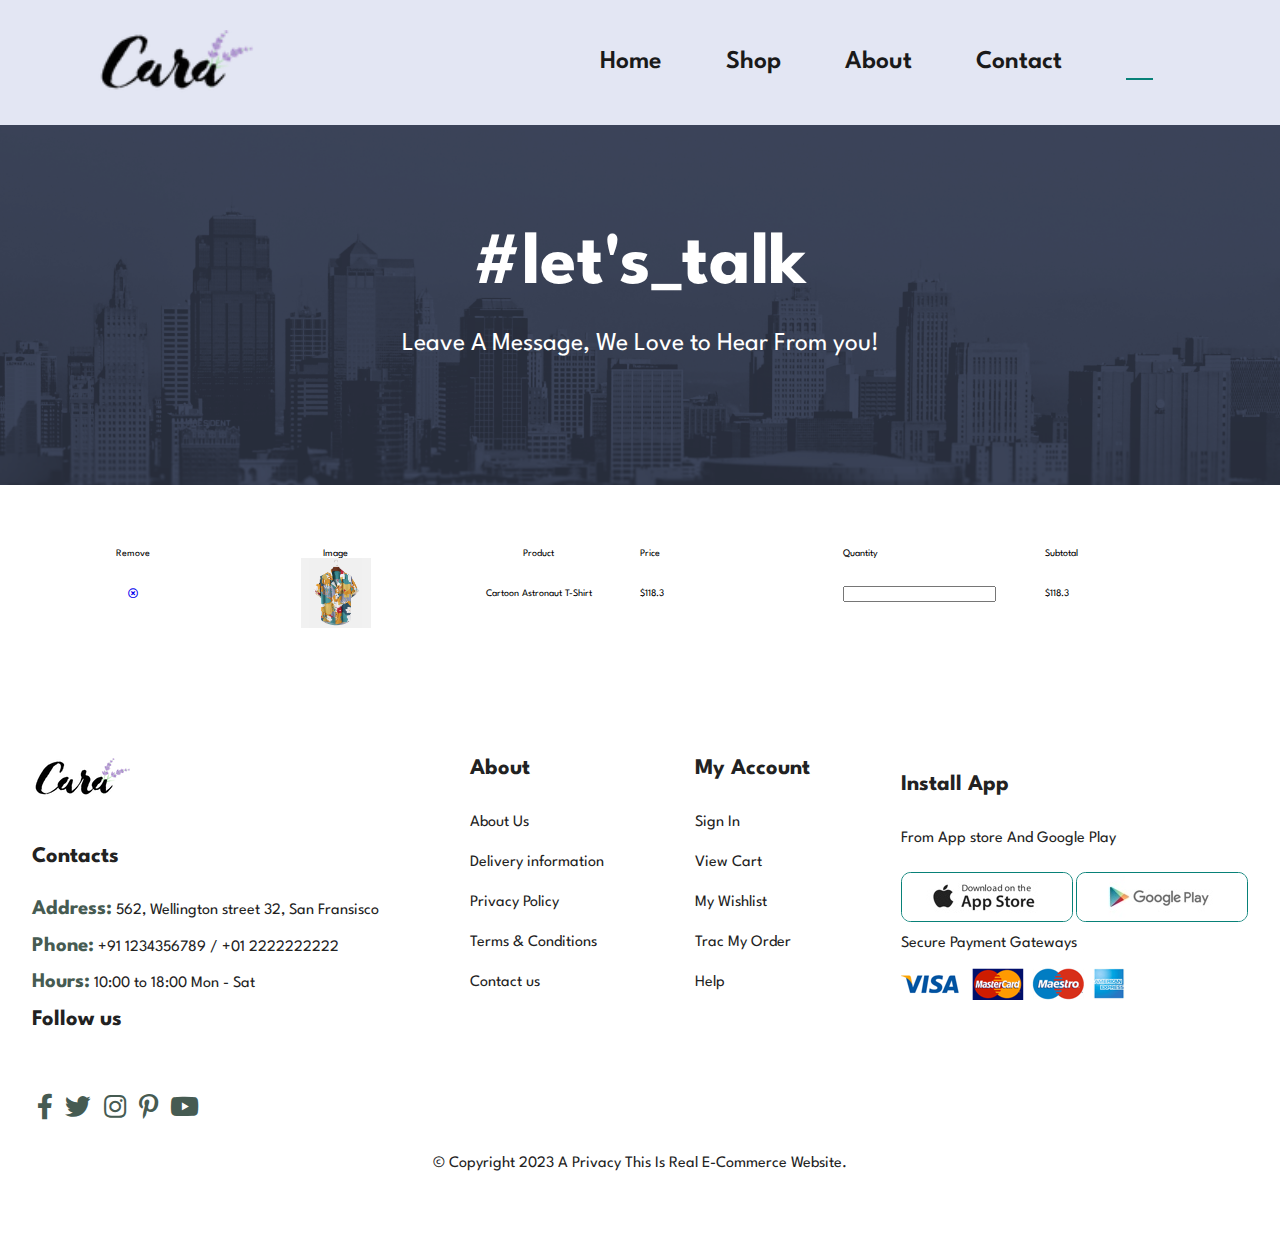
==== cart.html @ a42f6ac5 "Add Pages" ====
<!DOCTYPE html>
<html lang="en">
<head>
  <meta charset="UTF-8">
  <!-- <meta http-equiv="X-UA Compatible" content="IE=edge"> -->
<meta name="viewport" content="width=device-width, initial-scale=1.0">

  <link rel="stylesheet" href="https://pro.fontawesome.com/releases/v5.10.0/css/all.css" />
  <link rel="stylesheet" href="style.css">
  <link rel="stylesheet" href="General.css">
  <link rel="stylesheet" href="queries.css">

<header class="header"> 
    <nav class="nav">
      <img class="nav-logo" src="img/logo.png" alt="logo">
      <ul class="nav-bar  active">
          <li class="nav-items"><a href="index.html">Home</a></li>
          <li class="nav-items"><a href="shop.html">Shop</a></li> 
          <li class="nav-items"><a href="about.html">About</a></li>
          <li class="nav-items"><a href="contact.html">Contact</a></li>
          <li class="nav-items"><a class="active" href="cart.html"><i class="far fa-shopping-bag"></i></a></li>
          <a href="#"><i id="close" class="far fa-times"></i></a>
      </ul>
      <div class="mobile">
        <a href="cart.html"><i class="far fa-shopping-bag"></i></a>
         <i id="bar" class="fas fa-outdent"></i>
       </div> 
    </nav>
  </header>
  <section class="page-header about-header">
   <div>
    <h2>#let's_talk</h2>
    <p>Leave A Message, We Love to Hear From you! </p>
   </div>
  </section>

<section class="cart-details" id="section-feature">
  <table>
    <thead>
      <tr>
       <td>Remove</td>
       <td>Image</td>
        <td>Product</td>
        <td>Price</td>
        <td>Quantity</td>
        <td>Subtotal</td>
      </tr>
    </thead>
    <tbody>
        <tr>
          <td><a href="#"><i class="far fa-times-circle"></i></a></td>
          <td><img src="img/products/f1.jpg" alt="Product"></td>
          <td>Cartoon Astronaut T-Shirt</td>
          <td>$118.3</td>
          <td><input type="number"></td>
          <td>$118.3</td>
        </tr>
    </tbody>
  </table>
</section>
   <footer id="section-feature">
    <div class="footer-columns">
      <img class="logo" src="img/logo.png" alt="logo">
      <h4 class="footer-heading">Contacts</h4>
      <p class="footer-description"><strong>Address:</strong><a href="#"> 562, Wellington street 32, San Fransisco</a></p>
      <p class="footer-description"><strong>Phone:</></strong><a href="#"> +91 1234356789 / +01 2222222222</a></p>
      <p class="footer-description"><strong>Hours:</strong><a href="#"> 10:00 to 18:00 Mon - Sat</a></p>
      <div class="socil-media">
        <h4 class="footer-heading">Follow us</h4>
        <div class="icon-list">
          <i class="fab fa-facebook-f"></i>
          <i class="fab fa-twitter"></i>
          <i class="fab fa-instagram"></i>
          <i class="fab fa-pinterest-p"></i>
          <i class="fab fa-youtube"></i>
        </div>
      </div>
    </div>
    <div class="footer-columns">
      <h4 class="footer-heading">About</h4>
      <a href="#">About Us</a>
      <a href="#">Delivery information</a>
      <a href="#">Privacy Policy</a>
      <a href="#">Terms & Conditions</a>
      <a href="#">Contact us</a>
    </div>
    <div class="footer-columns">
      <h4 class="footer-heading">My Account</h4>
      <a href="#">Sign In</a>
      <a href="#">View Cart</a>
      <a href="#">My Wishlist</a>
      <a href="#">Trac My Order</a>
      <a href="#">Help</a>
    </div>
    <div class="footer-columns install">
      <h4 class="footer-heading">Install App</h4>
     <p class="footer-description"><a href="#">From App store And Google Play </a></p>
     <div class="row">
      <img src="img/pay/app.jpg" alt="App Store">
      <img src="img/pay/play.jpg" alt="Play">
     </div>
     <p class="footer-description"><a href="#">Secure Payment Gateways</a></p>
     <img src="img/pay/pay.png" alt="Payment Method">
    </div>
    <div class="copyright">
      <p class="footer-description"><a href="#">&copy copyright 2023 A privacy This is real E-commerce Website.</a></p>
    </div>
   </footer>
  </main>
  <script src="script.js"></script>
</head>
</html>
---- style.css ----
#section-feature {
  padding: 4rem 2rem;
}

#section-m1 {
  margin: 4rem 0;
}

/* ////////////// */
/* Section Header */
/* ///////////////// */

.header {
  display: flex;
  justify-content: space-between;
  align-items: center;
  background-color: #e3e6f3 ;
  /* Because we want header to be sticky later */
  height: 7.8rem;
}

.mobile {
  border: none;
  cursor: pointer;
  display: none;
}
.mobile i {
  color: #1a1a1a;
  font-size: 2.4rem;
  padding-left: 2rem;
}

.nav {
  display: flex;
  justify-content: space-between;
  align-items: center;
  height: 8rem;
  width: 100%;
  z-index: 100;
  padding: 0px 6rem;
  position: relative;
}
#close {
 display: none;
}


.nav.sticky {
  position: fixed;
  background-color: #e3e6f3;
}

.nav-bar {
  display: flex;
  align-items: center;
  justify-content: center;
}
.nav-bar li {
  list-style: none;
  padding: 0 2rem;
  position: relative;
}

.nav-bar li a {
  text-decoration: none;
  font-size: 1.6rem;
  font-weight: 600;
  color: #1a1a1a;
  transition: 0.3s ease-in;
}
.nav-bar li a:hover, 
.nav-bar li a.active{
 color: #088178;
}

.nav-bar li a:hover::after,
.nav-bar li a.active::after{
content: "";
width: 30%;
height: 2px;
position: absolute;
background-color: #088178;
bottom: -4px;
left: 2rem;
}
.nav-logo {
height: 4rem;
}


/* Section Hero */
.hero {
  background-image: url(img/hero4.png);
  background-position: top 25% right 0%;
  background-size: cover;
  width: 100%;
  height: 95vh;
  padding: 0 8rem;
  display: flex;
  flex-direction: column;
  align-items: flex-start;
  justify-content: center;
}

.hero h4 {
  margin-bottom: 1.5rem;
}
.hero h1 {
  color: #088178;
}
 
.btn-hero { 
 background-image: url(img/button.png);
 background-size: cover;
 padding: 1.4rem 8rem 1.4rem 6.5rem;
 border: 0;
 cursor: pointer;
 background-color: transparent; 
 background-repeat: no-repeat;
 font-size: 1.5rem;
 font-weight: 700;
 transition: 0.2s ease;
}
.btn-hero:hover {
 color: #088176;
}

/* Section Feature */
.features {
  position: relative;
  display: flex;
  align-items: center;
  justify-content: space-between;
  flex-wrap: wrap;
}
.features .feature-box {
 max-width:17rem;
 padding: 2.5rem 1.5rem;
 text-align: center;
 box-shadow: 2rem 2rem 3.4rem rgba(0,0,0,0.03);
 border: 1px solid #cce7d0;
 border-radius: 0.4rem;
 margin: 1.5rem 0;
}

#section-feature .feature-box:hover {
 box-shadow: 1rem 1rem 5.4rem 
 rgba(70, 62, 222, 0.01);
}
#section-feature .feature-box img {
  width: 100%;
  margin-bottom: 1rem;
}
#section-feature .feature-btn{
  display: inline-block;
  padding: 0.9rem 0.8rem 0.6rem 0.8rem;
  line-height: 1;
  border-radius: 0.5rem;
  color: #088178;
  background-color: #fddde4;
  cursor: pointer;
};
#section-feature .feature-btn:hover{
  background-color:#cb8494a4;
}

#section-feature .feature-box:nth-child(2) .feature-btn {
  background-color: #d1e8f2;
}
#section-feature .feature-box:nth-child(3) .feature-btn {
  background-color: #cdebbc;
}
#section-feature .feature-box:nth-child(4) .feature-btn {
  background-color: #cdd4f8;
}
#section-feature .feature-box:nth-child(5) .feature-btn {
  background-color: #f6dbf6;
}
#section-feature .feature-box:nth-child(6) .feature-btn {
  background-color: #fff2e5;
}
/* Hover  */
#section-feature .feature-box:nth-child(6) .feature-btn:hover {
  background-color: #e2bb94bc;
    color: #1a1a1a;
}
#section-feature .feature-box:nth-child(5) .feature-btn:hover {
  background-color: #ed81edc1;
  color: #1a1a1a;
}
#section-feature .feature-box:nth-child(4) .feature-btn:hover {
  background-color: #a6b3f0;
    color: #1a1a1a;
}
#section-feature .feature-box:nth-child(3) .feature-btn:hover {
  background-color: #a0ee73b0;
  color: #1a1a1a;
} 
#section-feature .feature-box:nth-child(2) .feature-btn:hover{
  background-color: #81cbebd7;
  color: #1a1a1a;
}
/* ///////////////////////// */
   /* Products Section */
/* //////////////////////////// */

.products-primary {
  text-align: center;
}
.products-primary .pro-conatiner {
  display: flex;
  justify-content: space-between;
  padding-top: 2rem;
  flex-wrap: wrap;
}

.pro {
  width: 23%;
  min-width: 20rem;
  border: 1px solid #cce7d0;
  padding: 1rem 1.2rem;
  border-radius: 2rem;
  cursor: pointer;
  box-shadow: 2rem 2rem 3rem rgba(0,0,0,0.02);
  position: relative;
  transition: all 0.2s ease;
  margin: 1.5rem 0;

}
.pro img {
  width: 100%;
  border-radius: 2rem;
}
.pro:hover {
  box-shadow: 2rem 2rem 3rem rgba(0,0,0,0.07);
}

.product-description{
  text-align: start;
  padding: 1rem 0;
}

.product-description span {
  font-size: 1.2rem;
  color: #606063;
}
.product-description h5 {
  font-size: 1.4rem;
  color: #1a1a1a;
  padding-top: 0.7rem;
}
.pro .star i {
  font-size: 1.2rem;
  color: rgb(243, 184, 25);
} 
.price-heading {
  font-size: 1.4rem;
  font-weight: 700;
  padding-top: 0.7rem;
  color: #088178;
}
.cart {
  width: 4rem;
  height: 4rem;
  border-radius: 5rem;
  line-height: 4rem;
  background-color: #e8f6ea;
  color: #088178;
  font-weight: 500;
  position: absolute;
  right: 1rem;
  bottom: 2rem;
  border: 1px solid #cce7d0;
  font-size: 1.5rem;
}
/* //////////////////// */
/* Banner */
/* //////////////////// */

.banner {
  display: flex;
  flex-direction: column;
  justify-content: center;
  align-items: center;
  background-image: url(img/banner/b2.jpg);
  background-size: cover;
  background-position: center;
  width: 100%;
  height: 40vh;
}
.sub-heading {
  color: #fff;
  font-size: 1.6rem;
}
.heading-secondry {
  font-size: 3rem;
  color: #fff;
  padding: 1rem 0;
}
.heading-secondry span {
  color: #ef3636;
}
.banner .normal-btn:hover {
  background-color: #088178;
  color: #fff;
}

/* small banner */
 .sm-banner{
 display: flex; 
 justify-content: space-between;
 flex-wrap: wrap;
}
 .banner-box {
  display: flex;
  flex-direction: column;
  justify-content: center;
  align-items: flex-start;
  background-image: url(img/banner/b17.jpg);
  background-size: cover;
  background-position: center;
  min-width: 50rem;
  height: 50vh;
  padding: 3rem;
}
.banner-box2 {
  background-image: url(img/banner/b10.jpg);
}

.banner-box h4 {
  color: #fff;
  font-size: 2rem;
  font-weight: 300;
}
.banner-box h2 {
  color: #fff;
  font-size: 2.8rem;
  font-weight: 800;
}
.banner-box span {
  color: #fff;
  font-size: 1.4rem;
  font-weight: 500;
  padding-bottom: 1.5rem;
}
.banner-box:hover button {
  background-color: #088178;
  border: 1px solid #088178;
}
/* Banner Third */
.banner-third {
  display: flex;
  justify-content: space-between;
  flex-wrap: wrap;
  padding: 0 4rem;
  /* margin-bottom: 1rem; */
}
.banner-third .banner-box {
  display: flex;
  flex-direction: column;
  justify-content: center;
  align-items: flex-start;
  background-image: url(img/banner/b7.jpg);
  background-size: cover;
  background-position: center;
  min-width: 30%;
  height: 30vh;
  padding: 2rem;
  margin-bottom: 2rem;
} 
.banner-third .banner-box__2 {
  background-image: url(img/banner/b4.jpg);
}
.banner-third .banner-box__3 {
  background-image: url(img/banner/b18.jpg);
}
.banner-third .banner-box h2 {
  color: #fff;
  font-size: 2.2rem;
  font-weight: 900;
  text-transform: uppercase;
}
.banner-third .banner-box h3 {
  color: #ef544e;
  font-size: 1.4rem;
  font-weight: 800;
  text-transform: uppercase;
}
/* //////////////// */
/* News letter section */
/* ///////////////// */

.news-letter {
  display: flex;
  justify-content: space-between;
  align-items: center;
  flex-wrap: wrap;
  background-image: url(img/banner/b14.png);
  background-repeat: no-repeat;
  background-position: 20% 30%;
  background-color: #041e42;
  margin: 4rem 0;
}

.news-heading {
  font-size: 2.2rem;
  color: #fff;
  font-weight: 700;
}
.news-description {
  font-size: 1.4rem;
  color: #818ea0;
  font-weight: 600;
}
.news-description span{
  color: #ffbd27;
  cursor: pointer;
}
.form {
  display: flex;
  justify-content: center;
}
.form input {
  height: 5rem;
  width: 100%;
  padding: 0 1.25em;
  font-size: 1.4rem;
  border: 1px solid transparent;
  border-radius: 0.4rem;
  outline: none;
  border-top-right-radius: 0;
  border-bottom-right-radius: 0;
}
.form .normal-btn {
  background-color: #088178;
  color: #fff;
  white-space: nowrap;
  border-top-left-radius: 0;
  border-bottom-left-radius: 0;
}

/* ////////////// */
/* Footer Section */
/* ///////////// */

footer {
  display: flex;
  justify-content: space-between;
  flex-wrap: wrap;
}
footer .logo {
  margin-bottom: 3rem;
}

footer .footer-columns {
  display: flex;
  flex-direction: column;
  align-items: flex-start;
  margin-bottom: 2rem;
}
footer .footer-heading {
  font-size: 1.4rem;
  padding-bottom: 2rem;
}
footer .footer-description {
  font-size: 1.3rem;
  margin: 0 0 0.8rem 0;
}
footer a {
  font-size: 1rem;
  margin-bottom: 1rem;
  color: #222;
  text-decoration: none;
  line-height: 1.5;
}
.icon-list {
  margin-top: 2rem;
}
footer .icon-list {
  color: #465b52;
  padding-right: 0.4rem;
  cursor: pointer;
}
.icon-list i {
  font-size: 1.6rem;
  padding: 0 0.3rem;
}
.row img {
 border: 1px solid #088178;
 border-radius: 0.6rem;
 margin: 0.5rem 0;
 cursor: pointer;
}
.install {
  margin: 1rem 0 1.5rem 0;
}
.footer-columns a:hover,i:hover {
 color: #150606bd;
} 
.copyright {
  text-align: center;
  /* flex-wrap: wrap; */
  width: 100%;
  text-transform: capitalize;
}

/* Shop page */
.page-header {
  background-image: url(img/banner/b1.jpg);
  background-size: cover;
  background-repeat: no-repeat;
  width: 100%;
  height: 40vh;
  display: flex;
  justify-content: center;
  text-align: center;
  flex-direction: column;
  padding: 1.4rem;
}
 .page-header h2,
 .page-header p {
  color: #fff;
 }

 .pagination-container {
  text-align: center;
 }
  .pagination-container a {
    text-decoration: none;
    background-color: #088178;
    color: #fff;
    border-radius: 0.4rem;
    padding: 1.5rem 2rem;
    font-weight:600; 
    font-size: 1.2rem;

  }
  .pagination-container a i{
    font-size: 1.2rem;
    font-weight:600; 
    align-items: center;
  }
  .product-details{
    display: flex;
    margin-top: 2rem;
   
  }
  .singel-pro-image {
    width: 40%;
    margin-right: 5rem;
  }
  .small-img-group   {
   display: flex;
   justify-content: space-between;
  }
  .small-img-col {
    flex-basis: 24%;
    cursor: pointer;
    display: flex;
    gap: 0.4rem;

   }
  .product-details .single-details {
    width: 50%;
    padding-top: 3rem;
   }
  .single-details h4 {
    padding: 4rem 0 2rem 0;
   }
  .single-details h2 {
     font-size: 2.6rem;
  }
  .single-details select {
    display: block;
    padding: 0.5rem 1rem;
    margin-bottom: 1rem;
  }
  .single-details input {
    max-width:4rem;
    height: 4rem;
    padding-left: 1rem;
    font-size: 1.6rem;
    margin-right: 1rem;
  }
  .single-details button {
  background-color: #088178;
  color: #fff;
  font-size: 1.2rem;
  padding: 1.2rem 3.2rem;
  }
  .single-details input {
   outline: none;
  }
  .single-details span {
   line-height: 2.4rem;
  font-size: 1.4rem;
}

/* Blog html */

.blog-header {
  background-image: url(img/banner/b19.jpg);
}

.blog {
  padding: 15rem 15rem 0 15rem;
}
.blog-box {
 display: flex;
 align-items: center;
 width: 100%; 
 position: relative;
 padding-bottom: 9rem;
}
.blog-img {
 width: 50%;
 margin-right: 4rem; 
}
.blog-img img{
  width: 100%;
  object-fit: cover;
  height: 30rem;
}
.blog-details{
  width: 50%;
  position: relative;
}
.blog-details h4 {
  text-transform: capitalize;

}
.blog-details a {
  font-size: 1.1rem;
  color: #000;
  font-weight: 700;
  text-decoration: none;
  position: relative;
}
.blog-details a::after {
  content: "";
  width: 5rem;
  height: 1px;
  background-color: #000;
  position: absolute;
  top: 4px;
  right:-6rem;
}
.blog-details a:hover {
  color: #088176;
}
.blog-details a:hover::after {
  background-color: #088176;
}
.blog-box h1 {
  position: absolute;
  top: -4rem;
  left: 0;
  font-size: 7rem;
  font-weight: 700;
  color: #c9cbce;
  z-index: -2;
}

/* About Page */
.about-header {
  background-image: url(img/about/banner.png);
}
.about-head {
  display: flex;
  align-items: center;
}
.about-img {
  width: 50%;
  height: auto;
}
.text-container {
  padding-left: 4rem;
}
.about-head p, abbr  {
  font-size: 1.4rem;
}
.about-head marquee {
  font-size: 1.4rem;
  margin-top: 1rem;
}
.about-app h1 {
  text-align: center;
}
.video {
  width: 70%;
  height: 100%;
  margin: 3rem auto 0 auto;
}
.video video {
  width: 100%;
  height: 100%;
  border-radius: 2rem;
}

/* Contact Page */
.contact-head {
  display: flex;
  align-items: center;
  justify-content: space-between;
}
.conatct-details {
  width: 40%;
}
.conatct-details span,
.form-details span {
  font-size: 1.4rem;
  text-transform: uppercase;
}
.conatct-details h2,
.form-details h2 {
  font-size: 2.6rem;
  line-height: 3.5rem;
  padding: 2.2rem 0;
}
.conatct-details h3 {
  font-size: 1.6rem;
  padding-bottom: 1.5rem;
}
.conatct-details li {
 list-style: none;
 display: flex;
 padding: 1rem 0; 
}
.conatct-details li i{
 font-size: 1.8rem;
 padding-right: 2.2rem;
}
.conatct-details li p{
 font-size: 1.4rem;
 margin: 0;
}
.map {
  width: 55%;
  height: 40rem;
}
.map iframe{
  width: 100%;
  height: 100%;
}
.form-details {
  display: flex;
  justify-content: space-between;
  margin: 3rem;
  padding: 6rem;
  border: 1px solid #e1e1e1;
}
.form-details form {
  display: flex;
  width: 65%;
  flex-direction: column;
  align-items: flex-start;
}
.form-details input,
.form-details textarea {
width: 100%;
padding: 1.2rem 1.5rem;
margin-bottom: 2rem;
outline: none;
border: 1px solid #e1e1e1;
}
.form-details button {
  background-color: #088178;
  color: #fff;
  padding: 1.2rem 2.8rem;
  border-radius: 0.4rem;
}
.people-box {
  padding-bottom: 2.6rem;
}
.people-box img{
  width: 6.5rem;
  height: 6.5rem;
  object-fit: cover;
  margin-right: 1.5rem;
}
.people-box p{
font-size: 1.2rem;
margin: 0;
line-height: 2rem;
}
.people-box p span{
font-size: 1.4rem;
display: block;
font-weight: 600;
color: #000;
}
.form-details .people-box {
  display: flex;
  padding-bottom: 2.4rem;
  align-items: flex-start;
}
/* Cart page */

.cart-details table {
 width: 100%;
 border-collapse: collapse;
 table-layout: fixed;
 white-space: nowrap;
}
.cart-details img {
 max-width: 70px;
}
.cart-details table td:nth-child(1) {
 max-width: 70px;
 text-align: center;
}
.cart-details table td:nth-child(2) {
 max-width: 70px;
 text-align: center;
}
.cart-details table td:nth-child(3) {
 max-width: 70px;
 text-align: center;
}
---- General.css ----
@import url("https://fonts.googleapis.com/css2?family=Spartan:wght@100;200;300;400;500;600;700;800;900&display=swap");


  /* --color-primary:#e3e6f3 ;
  --color-secondary:#1a1a1a ;
  --color-tertiary:#088178;
  --color-fifth:##cce7d0; */
  /* #cdebbccb
  #cdebbc */
  /* #e67e22 */
* {
  margin: 0;
  padding: 0;
  box-sizing: border-box;
  font-family: "Spartan", sans-serif;
}

html {
  scroll-behavior: smooth;
}

body {
  width: 100%;
  font-size: 62.5%;
}
/* Global Styles */

h1 {
  font-size: 5rem;
  line-height: 6.4rem;
  color: #222;
}

h2 {
  font-size: 4.6rem;
  line-height: 5.4rem;
  color: #222;
}

h4 {
  font-size: 2rem;
  color: #222;
}

h6 {
  font-weight: 700;
  font-size: 1.2rem;
}

p {
  font-size: 1.6rem;
  color: #465b52;
  margin: 1.5rem 0 2rem 0;
}

/* #section-feature {
  padding: 4rem 2rem;
}

#section-m1 {
  margin: 4rem 0;
} */
.normal-btn {
 font-size: 1.4rem;
 font-weight: 600;
 color: #000;
 background-color: #fff;
 cursor: pointer;
 border: none;
 outline: none;
 padding: 1.6rem 3.2rem;
 border-radius: 0.6rem;
 transition: 0.2s;
}
.white-btn {
 font-size: 1.4rem;
 font-weight: 600;
 color: #fff;
 background-color:transparent;
 cursor: pointer;
 border: 1px solid #fff;
 outline: none;
 padding: 1rem 1.8rem;
 transition: 0.2s;
}
---- queries.css ----
/* //////////////// */
/* Smaller Landscape 1350px */
/* /////////////////// */
@media(max-width:54em) {
#section-feature {
  padding: 4rem 4rem;
}
.nav-bar {
 display: flex;
 flex-direction: column;
 align-items: flex-start;
 justify-content: flex-start;
 background-color: #E3E6F3;
 position: fixed;
 top: 0;
 right: 0;
 padding: 8rem 0 0 1rem;
 width: 300px;
 height:100vh;
 transition: 0.3s ease;
}
.nav-bar li {
  margin-bottom: 3rem;
}

.nav.sticky {
  position: absolute;
  background-color: #e3e6f3;
}
.mobile {
  display: flex;
  align-items: center;
}
#close {
  position: absolute;
  top: 3rem;
  left: 3rem;
  font-size: 2.4rem;
  color: #222;
  display: initial;
}
.hero {
    background-position: top 32% right 32%;
    height: 70vh;
    padding: 0 8rem;
    font-size: 1.4rem;
}
.hero h1 {
    font-size: 3.2rem;
}
.hero h2 {
    font-size: 3.8rem;
    width: 67%;
}
.hero p {
   width: 50%;
   line-height: 1.5;
   font-size: 1.4rem;
}
.btn-hero {
    padding: 1.2rem 6rem 1.2rem 6rem;
    cursor: pointer;
    font-size: 1.2rem;
    font-weight: 600;
    transition: 0.2s ease;
}
.features {
    justify-content: center;
    display: grid;
    grid-template-columns: 1fr 1fr 1fr;
}
.features .feature-box {
    margin: 1.5rem 1.5rem;
}
.products-primary .pro-conatiner {
    justify-content: center;
}
.products-primary .pro {
  margin: 1.2rem;
}
.banner {
 height: 25vh;
 padding: 2rem
}
.banner .heading-secondry {
  font-size: 2rem;
  color: #fff;
  padding: 1rem 0;
}
.banner-box {
    min-width:100%;
    height: 30vh;
}
.banner-third {
  padding: 0 2rem;
}
.banner-third .banner-box {
  width: 28%;
}

}
/* ///////////////// */
/* Below 750px  */
/* ////////////////// */
@media (max-width: 46em) {
  .product-details {
    display: flex;
    flex-direction: column;
    align-items: center;
    justify-content: center;
}
.singel-pro-image {
    width: 100%;
    margin-right: 0rem;
}
.product-details .single-details {
  width: 100%;

}
/* Blog responsive page */
.blog {
    padding: 10rem 2rem 0 2rem;
}
.about-head {
 flex-direction: column;
}
.about-img {
 width: 100%;
 padding-left: 2rem;
}
.text-container {
  padding-left: 2rem;
}
.text-container h2 {
  font-size: 3rem;
  width: 105%;
  padding-left: 2rem;
}
.about-app h1 {
 font-size: 3rem;
line-height: 1.4;
padding-left: 2rem;
}
.video {
  width: 100%;
  height: 100%;
  margin: 3rem auto 0 auto;
  padding-left: 2rem;
}

.contact-head {
 flex-direction: column;
}
.conatct-details {
width: 100%;
margin-bottom: 3rem;
}
.map {
 width: 100%;
 margin-left: 2rem;
}
.form-details {
  margin: 2rem;
  padding: 3rem 1rem;
  flex-wrap: wrap;
  width: 100%;
}
.form-details form {
  width: 100%;
  margin-bottom: 3rem;
}
.news-letter {
  min-width: 42rem;
}
}
/* //////////////// */
/* below 500px */
/* ///////////////// */
@media (max-width:31em) {
#section-feature {
  padding: 2rem;
 }
.header {
  padding: 1rem 3rem;
  min-width: 34rem;
 }
 .nav {
  padding: 1rem 6rem;
 }
.hero h4 {
    margin: 1.5rem 0  0;
}
.hero h4 {
  font-size: 1.6rem;
  padding-top: 1rem;
}
.hero h2 {
  font-size: 3.6rem;
  line-height: 1.2;
  width: 79%;
}
.hero h1 {
    font-size: 2.8rem;
    line-height: 4.4rem;
}
.hero {
    background-position: 55%;
    padding: 0 2rem;
    min-width: 34rem;
}
.btn-hero {
    padding: 1rem 6rem 1rem 4rem;
    font-size: 1.2rem;
}
.features {
    justify-content: space-between;
}
.features .feature-box {
    max-width: 15rem;
    margin: 0 0 1.5rem 0;
}
.features {
    min-width: 34rem;
    display: grid;
    grid-template-columns: 1fr 1fr;
    gap: 2rem;
}
.products-primary{
  min-width: 34rem;
}
.products-primary .pro-conatiner {
  width: 100%;
}
.sm-banner {
 min-width: 34rem;
}
.banner {
  height: 30vh;
  min-width: 34rem;
}
.banner .heading-secondry {
  font-size: 1.8rem;
}
.banner-box {
  height: 40vh;
}
.banner-box2 {
  margin-top: 2rem;
}
.banner-third {
padding: 0 2rem;
min-width: 34rem;
}
.banner-third .banner-box {
 width: 100%;
}
.news-letter {
 padding: 4rem 2rem;
 min-width: 34rem;
}
.news-description {
  font-size: 1rem;
  line-height: 1;
}
.form {
 width: 100%;
}
.copyright {
text-align: start;
}

/* Product Cart */
.product-details {
    display: flex;
    flex-direction: column;
    align-items: center;
    justify-content: center;
}
.singel-pro-image {
    width: 100%;
    margin-right: 0rem;
}
.product-details .single-details {
  width: 100%;
}
.blog {
    padding: 10rem 2rem 0 2rem;
}
.blog-box {
    display: flex;
    flex-direction: column;
    align-items: flex-start;
}
.blog-img {
    width: 100%;
    margin-right: 0rem;
}
.blog-details {
    width: 100%;
}
.header {
   min-width:50rem ;
}
.about-header {
 min-width: 50rem;
}
.contact-head {
  flex-direction: column;
}
.conatct-details {
width: 100%;
margin-bottom: 3rem;
}
.map {
 width: 100%;
 min-width: 50rem;
 margin-left: 2rem;
}
.form-details {
  margin: 2rem;
  padding: 3rem 1rem;
  flex-wrap: wrap;
  width: 100%;
  min-width:50rem;
}
.form-details form {
  width: 100%;
  margin-bottom: 3rem;
}
.news-letter {
min-width:52rem;
}
}

/* ///////////////// */
/* For Below 400px */
/* ///////////////////// */
@media (max-width: 25em) {
  .product-details {
    display: flex;
    flex-direction: column;
    margin-left: 6rem;
}
.singel-pro-image {
    width: 25rem;
    margin-right: 0rem;
}
.product-details .single-details {
  width: 100%;
}
.single-details h2 {
    font-size: 2.2rem;
    line-height: 1.5;
}

.blog {
    padding: 10rem 2rem 0 2rem;
}
.blog-box {
    display: flex;
    flex-direction: column;
    align-items: flex-start;
}
.blog-img {
    width: 100%;
    margin-right: 0rem;
}
.blog-details {
    width: 100%;
}
.page-header {
    min-width: 34rem;

}
.about-head {
  flex-direction: column;
}
.about-img {
 width: 100%;
 padding-left: 6rem;
}
.text-container {
  padding-left: 6rem;
}
.text-container h2 {
  font-size: 3rem;
  width: 105%;
  padding-left: 6rem;
}
.about-app h1 {
 font-size: 3rem;
line-height: 1.4;
padding-left: 6rem;
}
.video {
    width: 100%;
    height: 100%;
    margin: 3rem auto 0 auto;
    padding-left: 6rem;
}
/* Contact page  */
.contact-head {
  flex-direction: column;
}
.conatct-details {
width: 100%;
margin-bottom: 3rem;
}
.map {
 width: 100%;
 min-width: 32rem;
 margin-left: 2rem;
}
.form-details {
  margin: 1rem;
  padding: 3rem 1rem;
  flex-wrap: wrap;
  width: 100%;
  min-width: 32rem;
}
.form-details form {
  width: 100%;
  margin-bottom: 3rem;
}
}
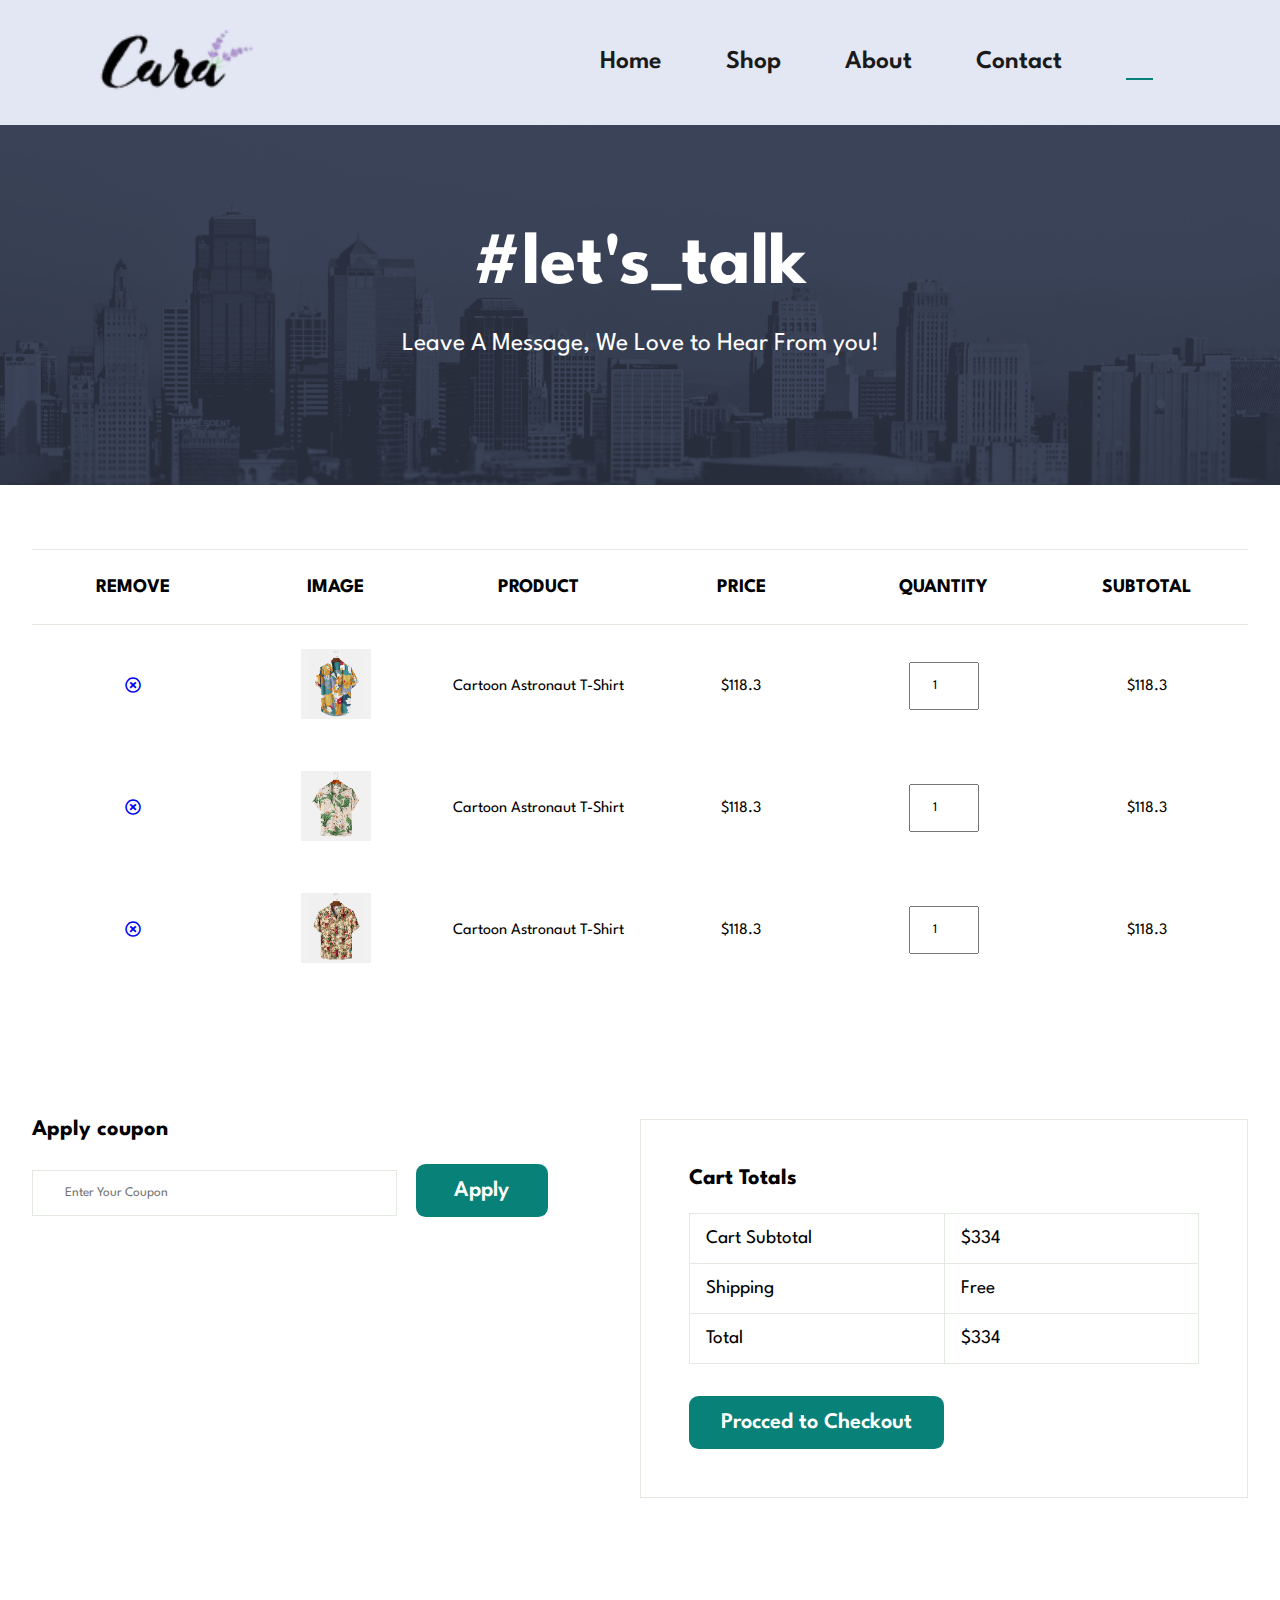
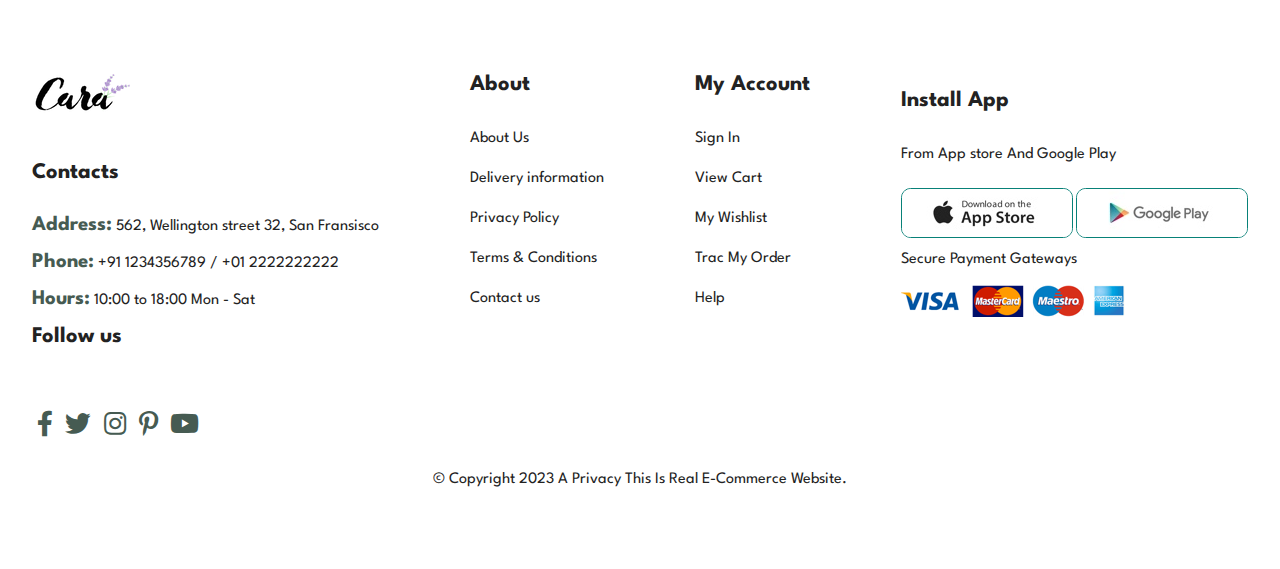
==== commit c5e0d336: "Complete All" ====
--- a/cart.html
+++ b/cart.html
@@ -38,25 +38,68 @@
   <table>
     <thead>
       <tr>
-       <td>Remove</td>
-       <td>Image</td>
-        <td>Product</td>
-        <td>Price</td>
-        <td>Quantity</td>
-        <td>Subtotal</td>
+        <th>Remove</th>
+        <th>Image</th>
+        <th>Product</th>
+        <th>Price</th>
+        <th>Quantity</th>
+        <th>Subtotal</th>
       </tr>
     </thead>
-    <tbody>
-        <tr>
-          <td><a href="#"><i class="far fa-times-circle"></i></a></td>
-          <td><img src="img/products/f1.jpg" alt="Product"></td>
-          <td>Cartoon Astronaut T-Shirt</td>
-          <td>$118.3</td>
-          <td><input type="number"></td>
-          <td>$118.3</td>
-        </tr>
-    </tbody>
+      <tbody>
+          <tr>
+            <td><a href="#"><i class="far fa-times-circle"></i></a></td>
+            <td><img src="img/products/f1.jpg" alt="Product"></td>
+            <td>Cartoon Astronaut T-Shirt</td>
+            <td>$118.3</td>
+            <td><input type="number" value="1"></td>
+            <td>$118.3</td>
+          </tr>
+          <tr>
+            <td><a href="#"><i class="far fa-times-circle"></i></a></td>
+            <td><img src="img/products/f2.jpg" alt="Product"></td>
+            <td>Cartoon Astronaut T-Shirt</td>
+            <td>$118.3</td>
+            <td><input type="number" value="1"></td>
+            <td>$118.3</td>
+          </tr>
+          <tr>
+            <td><a href="#"><i class="far fa-times-circle"></i></a></td>
+            <td><img src="img/products/f3.jpg" alt="Product"></td>
+            <td>Cartoon Astronaut T-Shirt</td>
+            <td>$118.3</td>
+            <td><input type="number" value="1"></td>
+            <td>$118.3</td>
+          </tr>
+      </tbody>
   </table>
+</section>
+<section class="cart-add" id="section-feature">
+  <div class="coupon">
+    <h3>Apply coupon</h3>
+    <div>
+      <input type="text" placeholder="Enter Your Coupon">
+      <button class="normal-btn">Apply</button>
+    </div>
+  </div>
+  <div class="cart-subtotal">
+    <h3>Cart Totals</h3>
+    <table>
+      <tr>
+         <td>Cart Subtotal</td>
+         <td>$334</td>
+      </tr>
+      <tr>
+         <td>Shipping</td>
+         <td>Free</td>
+      </tr>
+      <tr>
+         <td>Total</td>
+         <td>$334</td>
+      </tr>
+    </table>
+    <button class="normal-btn">Procced to Checkout</button>
+  </div>
 </section>
    <footer id="section-feature">
     <div class="footer-columns">
--- a/style.css
+++ b/style.css
@@ -804,17 +804,93 @@
  white-space: nowrap;
 }
 .cart-details img {
- max-width: 70px;
+ width:70px;
 }
 .cart-details table td:nth-child(1) {
- max-width: 70px;
+ width: 100px;
  text-align: center;
 }
 .cart-details table td:nth-child(2) {
- max-width: 70px;
+ width: 150px;
  text-align: center;
 }
 .cart-details table td:nth-child(3) {
- max-width: 70px;
+ width: 250px;
  text-align: center;
+}
+.cart-details table td:nth-child(4), 
+.cart-details table td:nth-child(5), 
+.cart-details table td:nth-child(6){
+ width: 150px;
+ text-align: center;
+}
+.cart-details table td:nth-child(5) input {
+width: 70px;
+padding: 1rem 0.5rem 1rem 1.4rem;
+}
+.cart-details thead {
+  border: 1px solid #e2e9e1;
+  border-left: none;
+  border-right: none;
+}
+.cart-details thead th{
+font-size: 1.2rem;
+font-weight: 700;
+text-transform: uppercase;
+padding: 1.8rem 0;
+}
+.cart-details tbody tr td{
+padding: 1.5rem 0;
+}
+.cart-details tbody  td{
+font-size: 1rem;
+}
+.cart-add {
+  display: flex;
+  justify-content: space-between;
+  flex-wrap: wrap;
+}
+.coupon {
+width: 50%;
+margin-bottom: 3rem;
+}
+.coupon h3,
+.cart-subtotal h3 {
+  padding-bottom: 1.5rem;
+  font-size: 1.4rem;
+}
+
+.coupon input {
+  width: 60%;
+  padding: 1rem 2rem;
+  margin-right: 1rem;
+  outline: none;
+  border: 1px solid #e3e9e1;
+}
+.coupon button {
+  background-color: #088178;
+  color: #fff;
+  padding: 1rem 2.4rem;
+}
+.cart-subtotal {
+  width: 50%;
+  border: 1px solid #e3e9e1;
+  margin-bottom: 3rem;
+  padding: 3rem;
+}
+.cart-subtotal table {
+  width: 100%;
+  border-collapse:collapse;
+  margin-bottom: 2rem;
+}
+.cart-subtotal table td{
+  width: 50%;
+  border:1px solid #e2e9e1;
+  padding: 1rem;
+  font-size: 1.2rem;
+}
+.cart-subtotal button{
+ background-color: #088178;
+ color: #fff;
+ padding: 1rem 2rem;
 }--- a/queries.css
+++ b/queries.css
@@ -91,6 +91,7 @@
 .banner-box {
     min-width:100%;
     height: 30vh;
+    margin-top: 4rem;
 }
 .banner-third {
   padding: 0 2rem;
@@ -104,15 +105,48 @@
 /* Below 750px  */
 /* ////////////////// */
 @media (max-width: 46em) {
-  .product-details {
-    display: flex;
-    flex-direction: column;
-    align-items: center;
-    justify-content: center;
+.header {
+ min-width: 54rem;
+}
+.hero {
+ min-width: 54rem;
+}
+.features {
+  display: grid;
+  justify-content: center;
+  grid-template-columns: 1fr 1fr;
+}
+.products-primary .pro-conatiner {
+  display: grid;
+  justify-content: center;
+  grid-template-columns: 1fr 1fr;
+  margin-left: 4rem;
+}
+.banner {
+  min-width: 54rem;
+  height: 35vh;
+  padding: 2rem; 
+} 
+.banner-third {
+  min-width: 54rem;
+}
+.news-letter {
+    min-width: 54rem;
+
+}
+.sm-banner {
+flex-direction: column;
+margin-top: 2.4rem;
+}
+.product-details {
+  display: flex;
+  flex-direction: column;
+  align-items: center;
+  justify-content: center;
 }
 .singel-pro-image {
-    width: 100%;
-    margin-right: 0rem;
+  width: 100%;
+  margin-right: 0rem;
 }
 .product-details .single-details {
   width: 100%;
@@ -120,7 +154,7 @@
 }
 /* Blog responsive page */
 .blog {
-    padding: 10rem 2rem 0 2rem;
+  padding: 10rem 2rem 0 2rem;
 }
 .about-head {
  flex-direction: column;
@@ -139,8 +173,8 @@
 }
 .about-app h1 {
  font-size: 3rem;
-line-height: 1.4;
-padding-left: 2rem;
+ line-height: 1.4;
+ padding-left: 2rem;
 }
 .video {
   width: 100%;
@@ -170,8 +204,12 @@
   width: 100%;
   margin-bottom: 3rem;
 }
-.news-letter {
-  min-width: 42rem;
+ /* cart */
+ .about-header {
+    min-width: 54rem;
+}
+.cart-details table {
+ overflow: auto;
 }
 }
 /* //////////////// */
